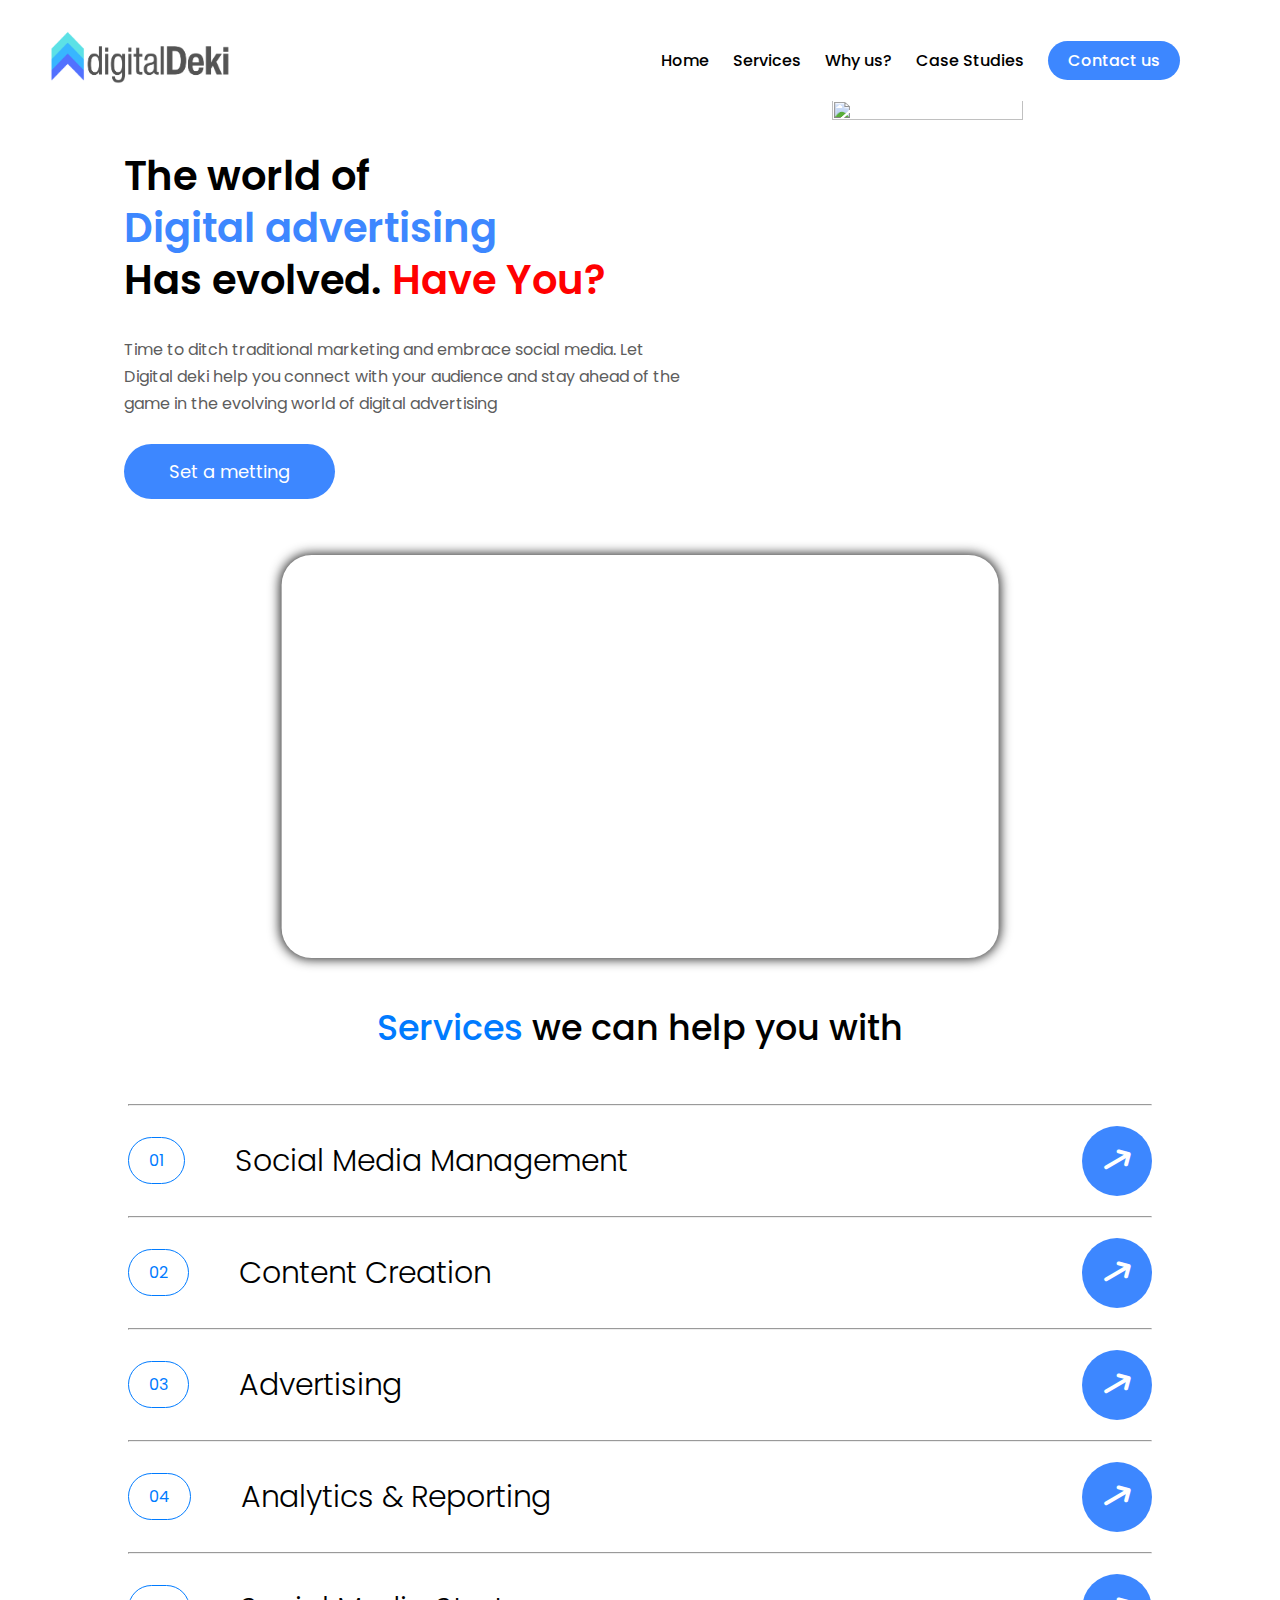
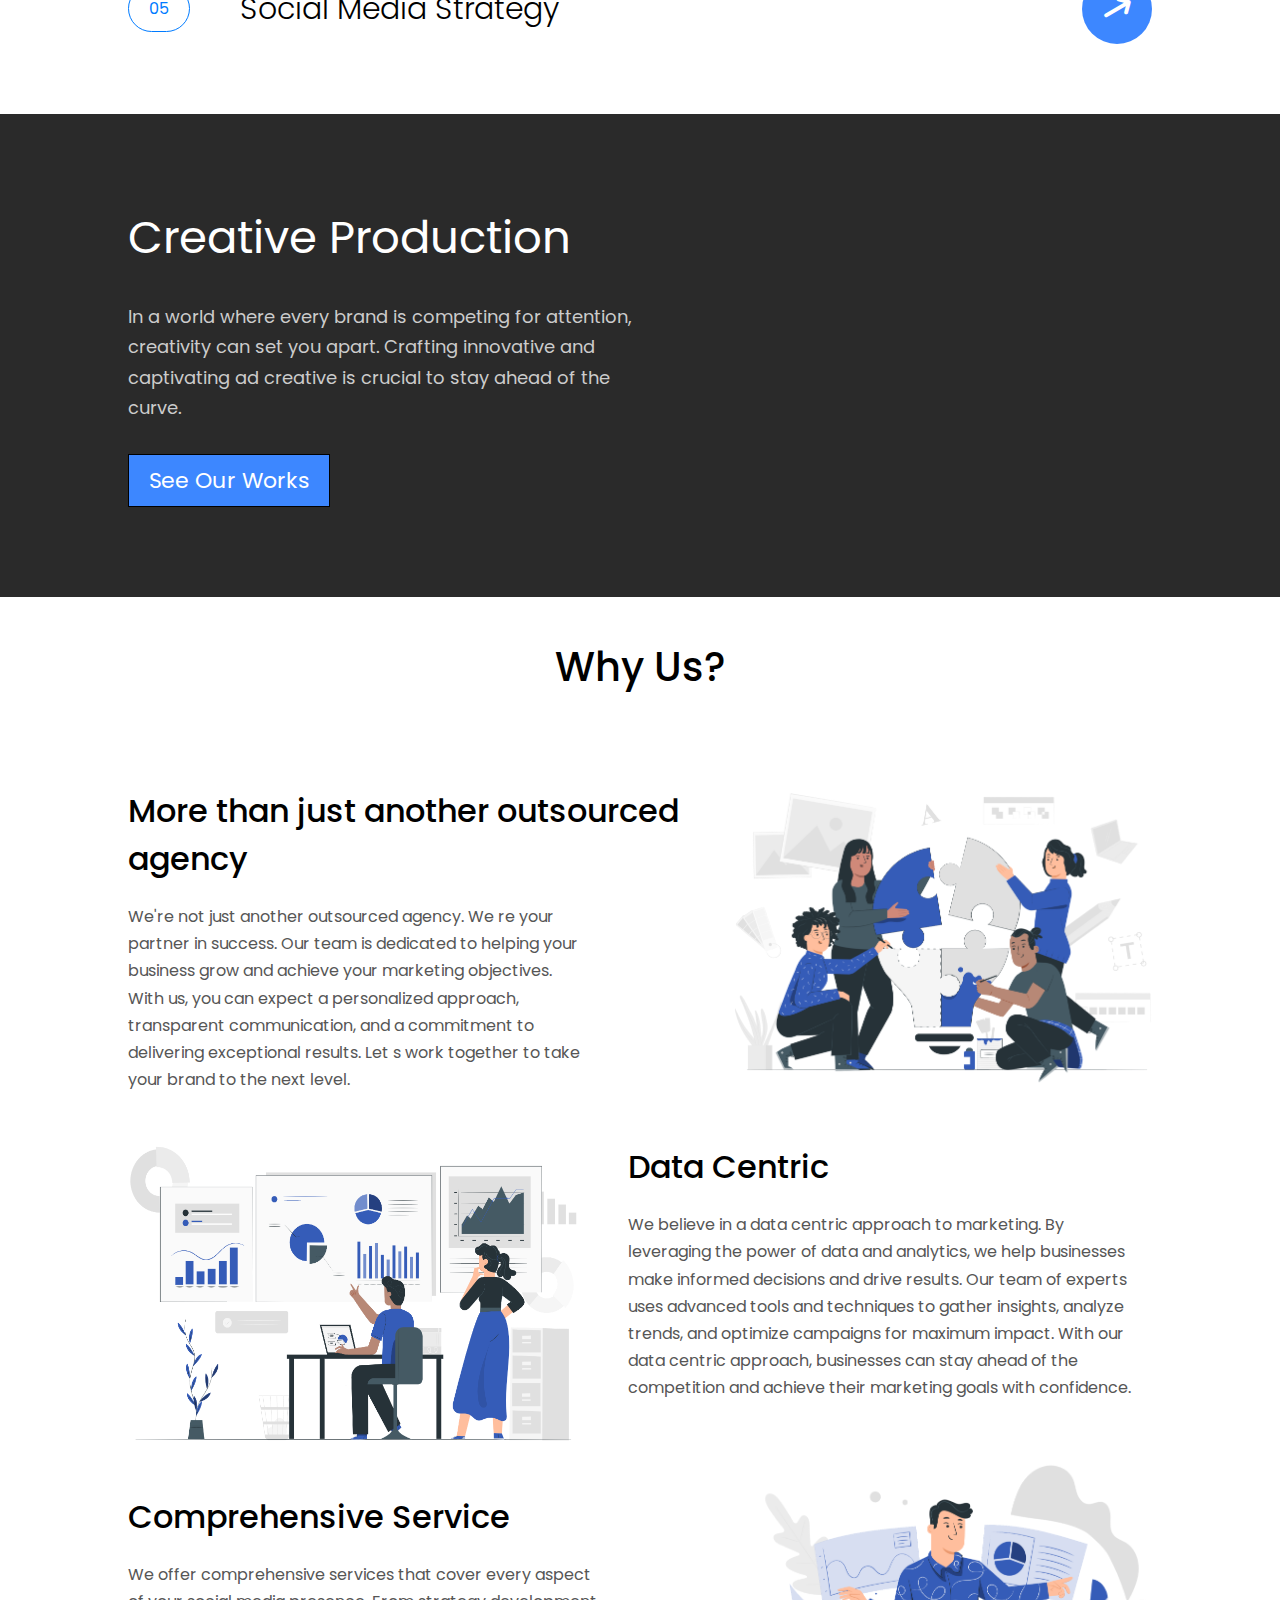
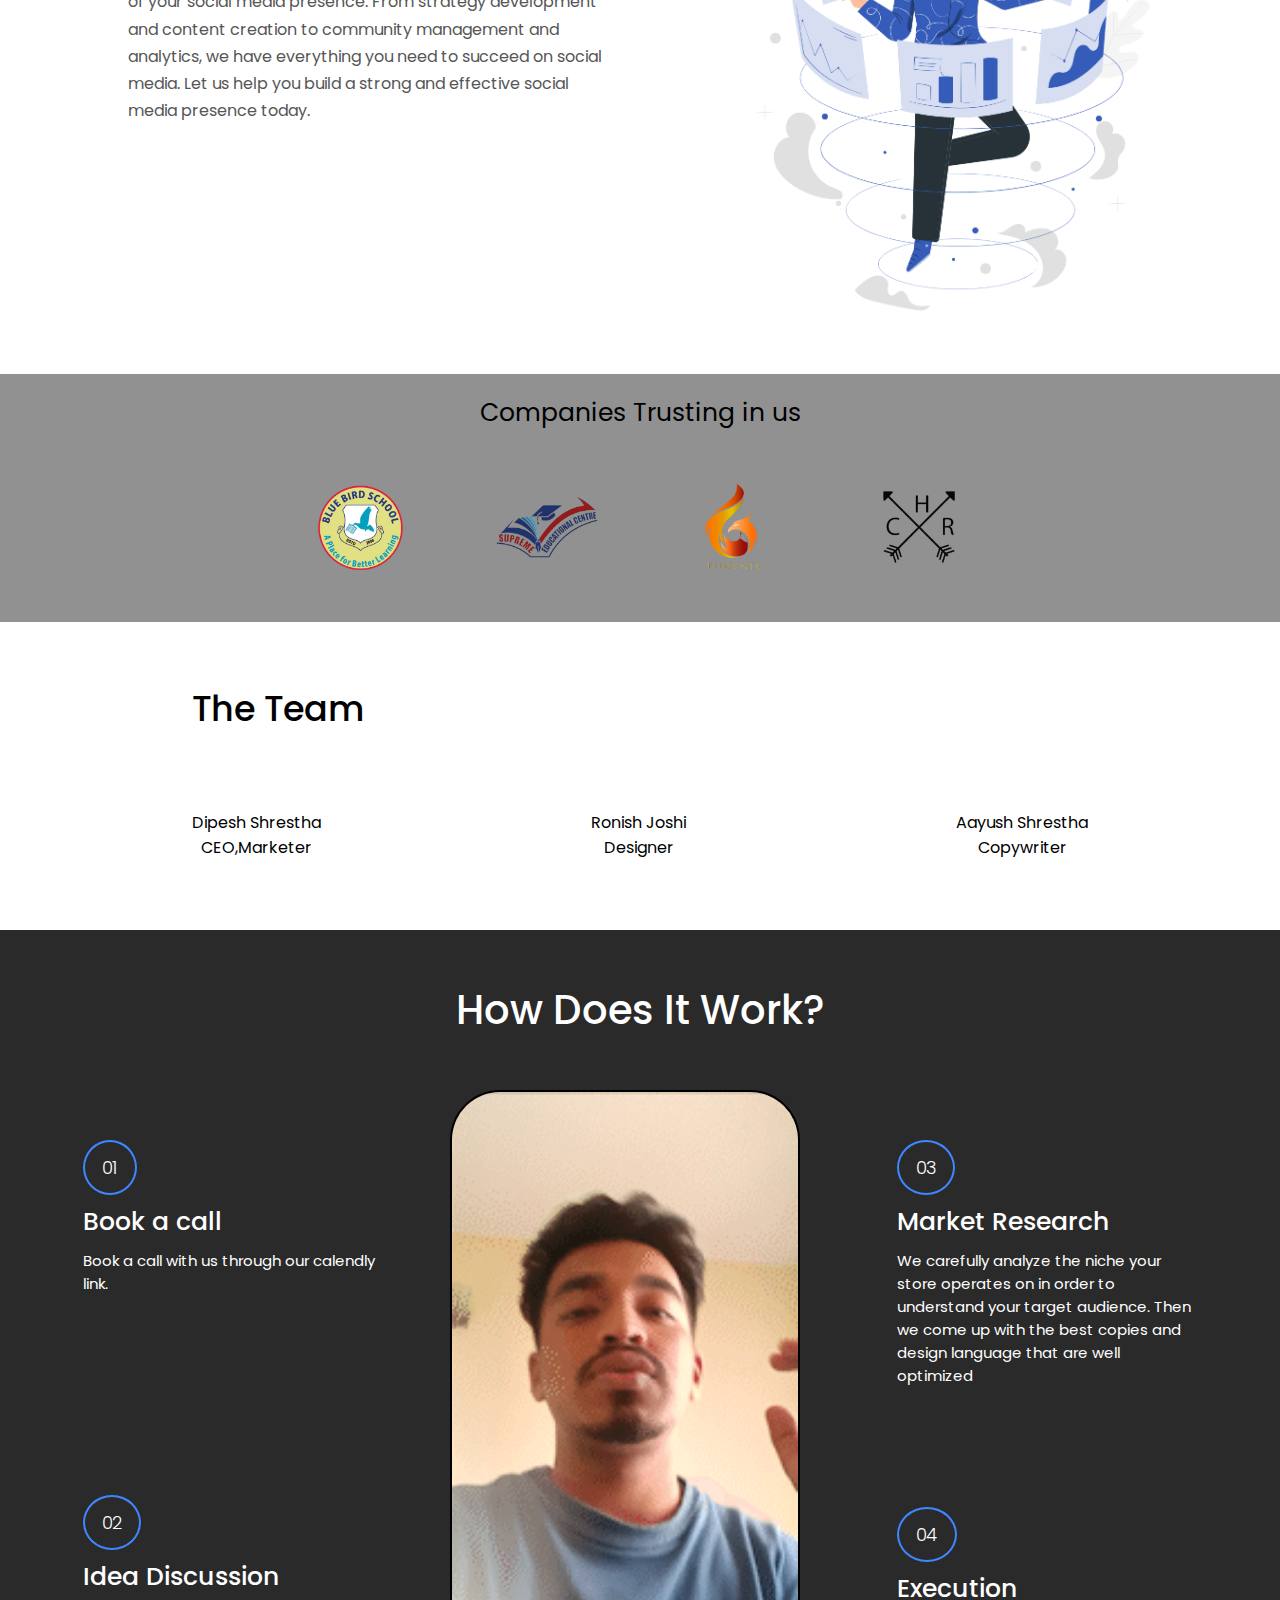
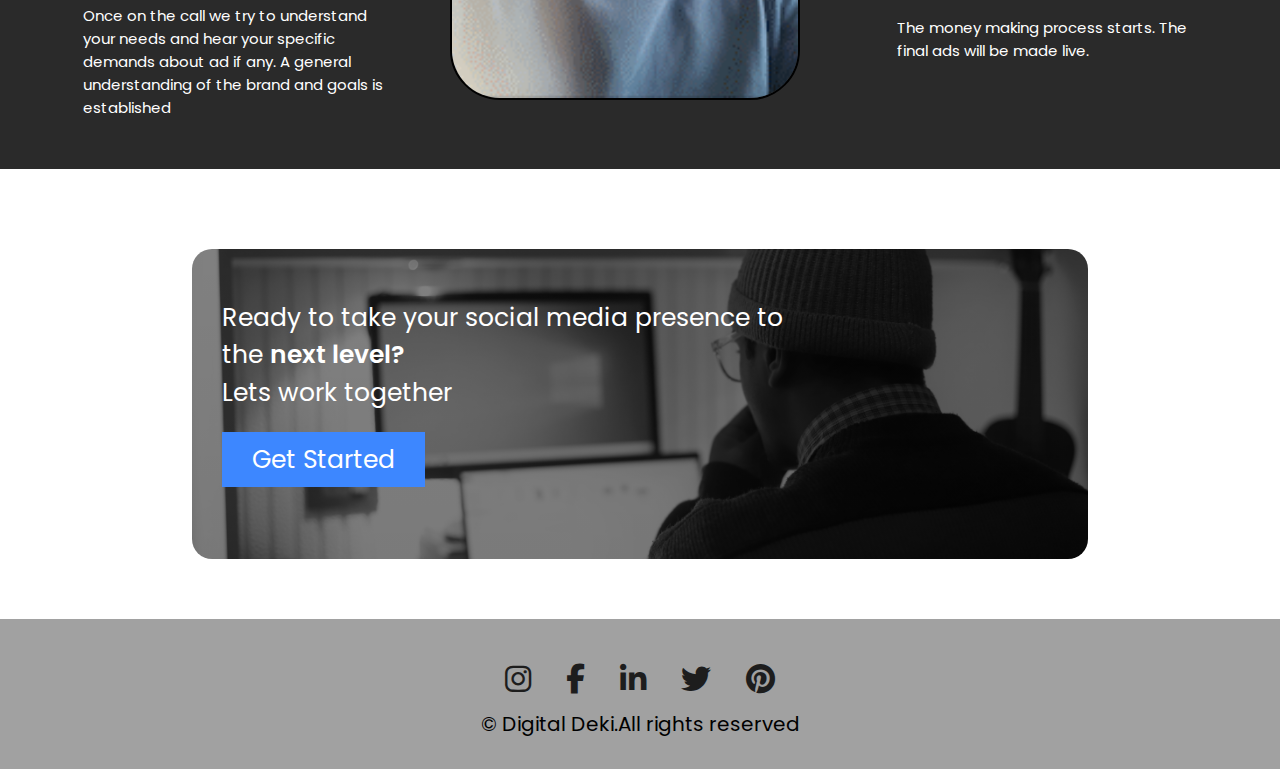
==== index.html @ 977d76d1 "Initial commit" ====
<!DOCTYPE html>
<html lang="en">
<head>
    <meta charset="UTF-8">
    <meta http-equiv="X-UA-Compatible" content="IE=edge">
    <meta name="viewport" content="width=device-width, initial-scale=1.0">
    <link rel="stylesheet" href="style.css">
    <link rel="preconnect" href="https://fonts.googleapis.com">
<link rel="preconnect" href="https://fonts.gstatic.com" crossorigin>
<link href="https://fonts.googleapis.com/css2?family=Poppins:wght@100;200;300;400;500;600;700;800;900&display=swap" rel="stylesheet">
<link rel="stylesheet" href="https://cdnjs.cloudflare.com/ajax/libs/font-awesome/6.3.0/css/all.min.css">
    <title>Document</title>  
    <script src="https://kit.fontawesome.com/a076d05399.js" crossorigin="anonymous"></script>  
</head>
<body>
    <script>
        function myFunction() {
  // Get the checkbox
  var checkBox = document.getElementById("check");
  // Get the output text
  var text = document.getElementById("navtext");
  var icon = document.getElementById("icon")

  // If the checkbox is checked, display the output text
  if (checkBox.checked == true){
    text.style.transition ="1s";
    text.style.display = "block";
    icon.className="fa-solid fa-xmark fa-lg";
  } else {
    text.style.display = "none";
    icon.className="fas fa-bars";
  }
}
    </script>
            <nav>
                <a href="index.html"><img src="deki-logo.png" alt="" width="200px"></a>
                <div class="navcontents" id="navtext">
                    <a href="index.html">Home</a>
                    <a href="services.html">Services</a>
                    <a href="#whyuss">Why us?</a>
                    <a href="casestudy.html">Case Studies</a>
                    <a href="contactus.html" id="contact">Contact us</a>
                </div>
                <input type="checkbox" id="check" onclick="myFunction()">
                <label for="check" class="checkbtn">
                    <i class="fas fa-bars" id="icon"></i>
                </label>
             </nav>
    <!-- hero  -->
    <section class="hero">

         <!-- herocontents  -->
         <div class="herocontents">
            <div class="herotext">
                <h1>The world of <br> <span class="blue">Digital advertising</span> <br>Has evolved. <span id="break">Have You?</span></h1>
                <p>Time to ditch traditional marketing and embrace social media. Let
                    Digital deki help you connect with your audience and stay ahead of
                    the game in the evolving world of digital advertising</p>
                <a href="contactus.html" id="button">Set a metting</a>
            </div>
            <img src="laptop.JPG" alt="">
         </div>
    </section>

        <!-- services  -->

    <section class="services">
        <div class="video-container">
            <iframe width="560" height="315" src="https://www.youtube.com/embed/32E2ivNysis" title="YouTube video player" frameborder="0" allow="accelerometer; autoplay; clipboard-write; encrypted-media; gyroscope; picture-in-picture; web-share" allowfullscreen></iframe>
        </div>
        <h3><span>Services </span>we can help you with</h3>

        <hr>
        <div class="list">
            <div class="number">01</div>
            <span>Social Media Management</span>
            <a href="services.html"><i class="fa-solid fa-arrow-right-long"></i></a>
        </div>

        <hr>
        <div class="list">
            <div class="number">02</div>
            <span>Content Creation</span>
            <a href="services.html"><i class="fa-solid fa-arrow-right-long"></i></a>
        </div>

        <hr>
        <div class="list">
            <div class="number">03</div>
            <span>Advertising</span>
            <a href="services.html"><i class="fa-solid fa-arrow-right-long"></i></a>
        </div>

        <hr>
        <div class="list">
            <div class="number">04</div>
            <span>Analytics & Reporting</span>
            <a href="services.html"><i class="fa-solid fa-arrow-right-long"></i></a>
        </div>

        <hr>
        <div class="list">
            <div class="number">05</div>
            <span>Social Media Strategy</span>
            <a href="services.html"><i class="fa-solid fa-arrow-right-long"></i></a>
        </div>
    </section>

    <!-- creativeproduction  -->
    <section class="creativebox">
        <div class="creativeproduction">
            <div class="creativetext">
                <h2>Creative Production</h2>
                <p>In a world where every brand is competing for attention,
                    creativity can set you apart. Crafting innovative and
                    captivating ad creative is crucial to stay ahead of the curve.
                </p>
                <a href="casestudy.html" id="whyuss">See Our Works</a>
            </div>
        </div>

    </section>

    <!-- why us  -->

    <section class="whyus">
        <h3>Why Us?</h3>

        <div class="whybox whybox-1">
            <div class="text">
                <h2>More than just another outsourced agency</h2>
                <p>We're not just another outsourced agency. We re your
                    partner in success. Our team is dedicated to helping your
                    business grow and achieve your marketing objectives. With
                    us, you can expect a personalized approach, transparent
                    communication, and a commitment to delivering
                    exceptional results. Let s work together to take your brand to
                    the next level.</p>
            </div>
            <img src="why1.jpg" alt="">

        </div>

        <div class="whybox whybox-2">
            <img src="why2.jpg" alt="">
            <div class="text">
                <h2>Data Centric</h2>
                <p> We believe in a data centric approach to marketing. By
                    leveraging the power of data and analytics, we help
                    businesses make informed decisions and drive results. Our
                    team of experts uses advanced tools and techniques to
                    gather insights, analyze trends, and optimize campaigns for
                    maximum impact. With our data centric approach,
                    businesses can stay ahead of the competition and achieve
                    their marketing goals with confidence.</p>
            </div>
        </div>


        <div class="whybox whybox-3">
            <div class="text">
                <h2>Comprehensive Service</h2>
                <p> We offer comprehensive services that cover every aspect of
                    your social media presence. From strategy development
                    and content creation to community management and
                    analytics, we have everything you need to succeed on
                    social media. Let us help you build a strong and effective
                    social media presence today.</p>
            </div>
            <img src="why3.jpg" alt="">

        </div>

    </section>

<!-- companies  -->
    <section class="companybox">
        <class class="companies">
            <h3>Companies Trusting in us</h3>
            <div class="companyimg">
                <img src="bluebird.jpg" alt="">
                <img src="supreme.jpg" alt="">
                <img src="phoenix.jpg" alt="">
                <img src="crh.jpg" alt="">
            </div>
        </class>
    
    </section>

    <!-- team  -->

    <section class="team">
        <h3>The Team</h3>
        <div class="teamimg">

            <div class="photo">
                <div class="teamdescription">
                    <img src="dipesh.jpg" alt="">
                    <p>Dipesh Shrestha<span>CEO,Marketer</span></p>
                </div>
            </div>

            <div class="photo">
                <div class="teamdescription">
                    <img src="ronish.jpg" alt="">
                    <p>Ronish Joshi<span>Designer</span></p>             
                </div>
            </div>

            <div class="photo">
                <div class="teamdescription">
                    <img src="aayush.jpg" alt="">
                    <p>Aayush Shrestha<span>Copywriter</span></p>     
                </div>
            </div>
        </div>
    </section>

    <!-- Deki designs  -->

    <!-- <section class="dekidesigns">
        <h2>Deki <span>Designs</span></h2>
        <div class="designs">
            <svg width="100%" viewBox="0 0 1512 547" fill="none" xmlns="http://www.w3.org/2000/svg">
                <rect x="1141.34" y="307.572" width="235.968" height="239.223" rx="17.901" fill="#D9D9D9"/>
                <rect x="871.792" y="307.777" width="235.968" height="239.223" rx="17.901" fill="#D9D9D9"/>
                <rect x="871.792" width="506.111" height="292.926" rx="17.901" fill="#D9D9D9"/>
                <rect x="519.267" width="307.572" height="546.795" rx="50.4484" fill="#D9D9D9"/>
                <rect x="134" y="340.12" width="340.12" height="206.676" rx="37.4294" fill="#D9D9D9"/>
                <rect x="134" y="14.6465" width="340.12" height="292.926" rx="37.4294" fill="#D9D9D9"/>
                </svg>                        
        </div>
    </section> -->

    <!-- how does it work  -->

    <section class="process">
        <div class="processbox">
            <h2>How Does It Work?</h2>
            <div class="innerbox">

                <div class="processwrap">
                    <div class="textbox">
                        <h3>01</h3>
                        <h1>Book a call</h1>
                        <p>Book a call with us through our calendly link.</p>
                    </div>
                    <div class="textbox textbox-2">
                        <h3>02</h3>
                        <h1>Idea Discussion</h1>
                        <p>Once on the call we try to understand 
                            your needs and hear your specific demands           
                            about ad if any. A general understanding                        
                            of the brand and goals is established</p>
                    </div>
                </div>

                <div class="video">
                    <img src="vid.gif" alt="">
                 </div>

                 <div class="processwrap processwrap-2">
                    <div class="textbox">
                        <h3>03</h3>
                        <h1>Market Research</h1>
                        <p>We carefully analyze the niche your store
                            operates on in order to understand your
                            target audience. Then we come up with the
                            best copies and design language that are
                            well optimized</p>
                    </div>
                    <div class="textbox textbox-2">
                        <h3>04</h3>
                        <h1>Execution</h1>
                        <p>The money making process starts. 
                            The final ads will be made live.</p>
                    </div>
                </div>
            </div>
        </div>

    </section>

    <section class="getstarted">
        <div class="getstarted-in">
            <h5>Ready to take your social media presence to <br>the <span>next level?</span>  <br>Lets work together</h5>
            <a href="contactus.html">Get Started</a>
        </div>
            
    </section>

    <footer>
        <div class="icons">
            <a href="https://www.instagram.com/digitaldeki/" target="_blank"><i class="fa-brands fa-instagram"></i></a>
            <a href="https://www.facebook.com/digitaldeki2022/"target="_blank"><i class="fa-brands fa-facebook-f"></i></a>
            <a href="https://www.linkedin.com/company/digitaldeki/" target="_blank"><i class="fa-brands fa-linkedin-in"></i></a>
            <a href="https://twitter.com/DigitalDeki" target="_blank"><i class="fa-brands fa-twitter"></i></a>
            <a href="https://pin.it/6ydnabo" target="_blank"><i class="fa-brands fa-pinterest"></i></a>     
        </div>
        <p>© Digital Deki.All rights reserved</p>
    </footer>

    
</body>
</html>
---- style.css ----
*,html,body{
    padding: 0px;
    margin: 0px;
    box-sizing: border-box;
    font-family: 'Poppins', sans-serif;
}
h1{
    font-size: 47px;
    font-weight: 600;
}
/* hero  */
.hero{
    background-color: rgb(255, 255, 255);
    width: 100%;
    padding-bottom: 120px;
}
nav{
    display: flex;
    align-items: center;
    padding: 30px 0px 10px 0px;
    position: fixed;
    background-color: rgb(255, 255, 255);
    width: 100%;
    z-index: 1;

}
nav img{
    margin-left: 50px;
    width: 180px;
}
.navcontents{
    margin-left: auto;
    margin-right: 100px;
}
.navcontents a {
    color: black;
    text-decoration: none;
    margin-left: 20px;
    font-weight: 500;
}
#contact{
    background-color: rgb(61, 135, 255);
    color: white;
    font-weight: 500;
    padding: 8px 20px;
    border-radius: 20px;
}
.checkbtn
{
    font-size: 30px;
    color: black;
    margin-left: auto;
    line-height: 80px;
    margin-right: 40px;
    cursor: pointer;
    display: none;

  
}
#check{
    display: none;
}
  
@media (max-width: 900px)
{ 
    nav
    {
        padding: 0px;
        margin: 0px;
    }
    .checkbtn{
        display: block;
    }
    .navcontents{
        position: fixed;
        width: 100%;
        background-color: rgb(61, 135, 255);;
        top: 80px;
        text-align: center;
        z-index: 1;
        transition: all 1s;
        display: none;
        height: 100vh;
        transition: 0.5s ease;

    }
    nav .navcontents a 
    {
        display: block;
        font-size: 20px;
        margin-top: 20px;
    }
}
/* herocontents  */
.hero
{
    padding-top: 150px;
}
.herocontents{
    color: black;
    /* margin-top: 80px; */
    width: 90%;
    margin-left: 50%;
    transform: translateX(-50%);
    padding-bottom: 50px;
    display: flex;
}
.herotext{
    width: 75%;
    margin-left: 60px;
}
.herocontents h1 
{
    line-height: 1.3;
}
.herotext h1 span{
    color: rgb(255, 0, 0);
}
.herotext h1 .blue
{
    color: rgb(61, 135, 255);
}
.herocontents p{
    margin-top: 30px;
    color: rgb(93, 93, 93);
    font-weight: 400;
    margin-bottom: 40px;
    width: 80%;
    line-height: 1.7;
}
.herotext #button{
    padding: 15px 45px;
    border-radius: 50px;
    font-size: 18px;
    /* background-color: rgb(40, 112, 188); */
    background-color: rgb(61, 135, 255);
    color: white;
    text-decoration: none;

}
.herocontents img{
    margin-left: auto;
    /* width: 700px; */
    width: 50%;
    height: auto;
    margin-right: -40px;
    margin-top: -50px;
    /* height: 280px; */
}

/* services */

.services{
    width: 80%;
    margin-left: 50%;
    transform: translateX(-50%);
    text-align: left;
    padding-bottom: 50px;
}
.video-container {
    position: relative;
    padding-bottom: 56.25%; /* 16:9 */
    height: 0;
    margin-top: -100px;
  }
  .video-container iframe {
    position: absolute;
    top: 0;
    left: 50%;
    transform: translateX(-50%);
    width: 70%;
    height: 70%;
    border-radius: 30px;
    box-shadow: 0px 0px 12px 1px #202020 ;
  }
.services h3
{
    margin-top:-130px;
    font-size: 35px;
    font-weight: 500;
    margin-bottom: 50px;
    text-align: center;
}
.services h3 span 
{
    color:rgb(0, 123, 255) ;
}
.services .list{
    display: flex;
    align-items: center;
}
.number{
    border: 1px solid rgb(0, 123, 255);
    border-radius: 50px;
    padding: 10px 20px;
    color: rgb(0, 123, 255);

}
.list{
    margin: 20px 0px;
}
.list span{
    padding: 10px;
    font-size: 30px;
    margin-left: 40px;
    font-weight: 300;
}
.list a{
    margin-left: auto;
    background: rgb(61, 135, 255);
    border-radius: 50px;
}
.list a:hover
{
    background-color: rgb(255, 71, 71);
    transform: rotate(30deg);
    transition: 0.5s;
}
.list i{
    color: white;
    font-size: 30px;
    padding: 20px;
    transform: rotate(-30deg);
}

/* creative production  */

.creativebox{
    background-color: rgb(42, 42, 42);
}
.creativeproduction{
    width: 80%;
    margin-left: 50%;
    transform: translateX(-50%);
    padding-bottom: 50px;
    display: flex;
    color: white;
    padding-top: 90px;
    padding-bottom: 100px;
}
.creativetext{
    width: 50%;
}
.creativebox h2
{
    font-size: 45px;
    font-weight: 400;
}
.creativetext p{
    padding-top: 30px;
    margin-bottom: 40px;
    color: #cccccc;
    line-height: 1.7;
    font-size: 18px;
}
.creativetext a{
    text-decoration: none;
    color: white;
    border: 1px solid black;
    padding: 10px 20px;
    background-color: rgb(61, 135, 255);
    margin-top: 20px;
    font-size: 22px;
}

/* whyus  */

.whyus{
    width: 80%;
    margin-left: 50%;
    transform: translateX(-50%);
    padding-bottom: 50px;
    color: black;
    padding-top: 40px;
    padding-bottom: 60px;
    text-align: center;
}
.whyus h3{
    font-size: 40px;
    font-weight: 500;
    margin-bottom: 40px;
}
.whyus h2{
    font-weight: 500;
    font-size: 32px;
}
.whyus p {
    color: rgb(86, 86, 86);
    line-height: 1.7;
}
.whybox-1 p{
    width: 80%;
}
.whybox-3 p{
    width: 80%;
}
.whybox,.whybox-2
{
    display: flex;
    margin-top: 40px;
}
.whybox .text 
{
    width: 60%;
    text-align: left;
    margin-top: 50px;
}
.whybox img{
    width: 400px;
    margin-top: 50px;
    margin-left: 30px;
}
.whybox-2{
    margin-top: 0px;
    text-align: left;
}
.whybox-2 img{
    width: 400px;
    margin-left: 0px;
}
.whybox-2 .text{
    margin-left: 200px;
}
.text p {
    margin-top: 20px;
}
.whybox-3 img
{
    margin-top: -20px;
}
/* companies  */
.companybox
{
    background-color: rgb(145, 145, 145);
    padding: 20px;
}
.companies
{
    text-align: center;
    display: block;
    width: 60%;
    margin-left: 50%;
    transform: translateX(-50%);
}
.companies h3{
    color: rgb(0, 0, 0);
    font-size: 25px;
    font-weight: 400;
}
.companyimg
{
    margin-top: 20px;
    display: flex;
    justify-content: space-around;
    
}
.companyimg img {
    width: 150px;
}

/* team  */

.team{
    width: 70%;
    margin-left: 50%;
    transform: translateX(-50%);
    margin-top: 60px;
}
.team h3{
    font-size: 35px;
    font-weight: 500;
    margin-bottom: 20px;
}
.teamimg{
    display: flex;
    justify-content: space-between;
    padding-top: 30px;
}

.team img {
    width: 250px;
    border-radius: 20px;
}
.team .photo
{
    text-align: center;
}
.team span 
{
    display: block;
}

/* Deki Designs  */

.dekidesigns{
    width: 80%;
    margin-left: 50%;
    transform: translateX(-50%);
    margin-top: 80px;
    text-align: center;
    padding-bottom: 100px;
}
.dekidesigns h2{
    font-size: 40px;
    font-weight: 500;
}

.dekidesigns span
{
    color: rgb(48, 103, 255);
}
.dekidesigns .designs{
    margin-top: 30px;
}

/* how does it work  */
.process
{
    background-color: rgb(42, 42, 42);
    color: white;
    padding: 50px;
    margin-top: 70px;

}
/* .processbox 
{
    width: 90%;
    margin-left: 50%;
    transform: translateX(-50%);
    width: 100%;
} */
.processbox h2{
    text-align: center;
    font-size: 40px;
    font-weight: 500;
}.innerbox
{
    display: flex;
    justify-content: space-around;
    margin-top: 100px;
}
.textbox
{
    width: 400px;
}
.textbox h3{
    border: 2px solid rgb(61, 135, 255);
    display: inline-block;
    border-radius: 50%;
    padding: 12px 17px;
    font-size: 18px;
    font-weight: 300;

}
.textbox h1{
    font-size: 25px;
    font-weight: 500;
    margin-top: 8px;
}
.textbox-2
{
    margin-top: 200px;
}
.processwrap-2 .textbox-2
{
    margin-top: 120px;
}
.processwrap-2
{
    margin-left: 30px;
}
.textbox p{
    font-size: 15px;
    margin-top: 8px;
}
.video img{
    width: 350px;
    height: 610px;
    border: 2px solid black;
    border-radius: 50px;
    margin-top: -50px;
}
/* getstarted  */
.getstarted
{
    margin-top: 80px;
}
.getstarted-in
{
    width: 70%;
    margin-left: 50%;
    transform: translateX(-50%);
    background-size: cover;
    background-repeat: no-repeat;
    background-position: center;
    padding: 50px 50px 140px 30px;
    margin-bottom: 60px;
    background-image: linear-gradient(to top, rgba(0, 0, 0, 0.522), rgba(0, 0, 0, 0.499)),
    url('bg-img.jpg');
    color: white;
    border-radius: 20px;
}
.getstarted-in h5
{
    font-weight: 400;
    font-size: 25px;
    padding-bottom: 30px;
    line-height: 1.5;
}
.getstarted-in span{
    font-weight: 600;
}
.getstarted-in a{
    text-decoration: none;
    background-color: rgb(61, 135, 255);
    color: white;
    padding: 10px 30px;
    font-size: 25px;
    font-weight: 400;
}

footer
{
    background-color: rgb(161, 161, 161);
    padding: 30px;
    text-align: center;
    font-size: 20px;
    color: black;
}
footer i{
    font-size: 30px;
    padding: 15px;
    color: rgb(29, 29, 29);
}
@media only screen and (max-width: 1428px) {
    .herotext h1
    {
        font-size: 40px;
    }

  }
  @media only screen and (max-width: 1335px) {
    .herocontents img{
        width: 45%;
        height: 40%;
    };
    .herotext p
    {
        width: 100%;
    }
    .whybox-1 img
    {
        width: 450px;
        height: 300px;
    }
    .whybox-2 img{
        width: 450px;
        height: 300px;
    }
    .whybox-2 .text{
        margin-left: 50px;
    }
    .whybox-2 .text p 
    {
        margin-right: 10px;
    }
    .whybox-3 .text
    {
        margin-top: 10px;
    }
    .textbox
    {
        width: 300px;
    }
    
.getstarted-in
{
    padding: 50px 50px 80px 30px;

}

  }
  @media only screen and (max-width: 1069px) {

    #break{
        display: block;
    }
    .herotext p
    {
        width: 100%;
    }
    .services h3 
    {
        margin-top:-90px;
    }
    .whybox img{
        width: 450px;
        height: 300px;
    }
    .whybox-3 img 
    {
        width: 400px;
        height: 400px;
    }
    .team img {
        width: 200px;
        border-radius: 20px;
    }
    .video img{
        width: 325px;
        height: 560px;
        margin-top: 40px;
    }

  }

@media only screen and (max-width: 1000px) {
.whybox .text
{
    font-size: 15px ;
}
.whybox h2
{
    font-size: 25px;
}

.whybox img {
    width: 360px;
    height: 255px;
}
.whybox-2 img {
    width: 380px;
    height: 230px;
}
.whybox-3 img 
{
    width: 300px;
    height: 350px;
}
.whybox-2 .text{
    margin-left: 30px;
}
.video img{
    width: 300px;
    height: 520px;
    margin-top: 40px;
}
.getstarted-in h5
{
    font-size: 18px;
}
.getstarted-in a
{
    font-size: 18px;
}
.services h3 
{
    margin-top: -50px;
}
}

@media only screen and (max-width: 1160px) {

    .textbox
    {
        width: 200px;
        margin-right: 10px;
    }

}



@media only screen and (max-width: 900px) {
    .whybox,.whybox-2
{
    flex-direction: column;
    align-items: center;
}
.whybox-1,.whybox-3{
    flex-direction: column-reverse;
}
.whybox .text 
{
    width: 100%;
    text-align: center;
}
.whybox .text p {
    text-align: left;
    width: 90%;
    margin-left: 50%;
    transform: translateX(-50%)
}

.team img {
    width: 180px;
}
.innerbox
{
    flex-direction: column;
    align-items: center;
    margin-top: 60px;
}
.textbox
{
    width: 80%;
    margin-left: 50%;
    transform: translateX(-50%);
    text-align: center;
}
.textbox-2
{
    margin-top: 60px;
}
.processwrap-2 .textbox-2
{
    margin-top: 60px;
}
.video img{
    width: 250px;
    height: 435px;
    margin-top: 40px;
}
}

@media only screen and (max-width: 795px) {

    .teamimg
    {
        flex-direction: column;
        
    }
    .team img{
        width: 210px;
        margin-top: 10px;
    }
    .team
    {
        margin-left: 60%;
    }
    .herocontents img{
        /* width: 40%;
        height: 35%; */
        margin-right: auto;
    }
    .herotext h1 
    {
        font-size: 30px;
    }
    .herotext 
    {
        width: 50%;
    }
    .herotext p 
    {
        font-size: 13px;
        width: 80%;
    }
    .companyimg img 
    {
        width: 100px;
    }
    .services h3 
    {
        font-size: 25px;
    }
    .list span 
    {
        font-size: 20px;
        font-weight: 400;
    }
    .teamdescription
    {
        display: flex;
        align-items: center;
    }
    .teamdescription span 
    {
        display: block;
        background-color: rgb(61, 135, 255);
        color: white;
    }
    .teamdescription p 
    {
        margin-left: 40px;
       
    }
    .processwrap-2  .textbox 
    {
        margin-top: 20px;
    }
}
@media only screen and (max-width: 685px) 
    {
        .herotext p 
        {
            width: 100%;
        }
        .herocontents
        {
            flex-direction: column-reverse;
            align-items: center;
        }
        .herotext
        {
            width: 100%;
            text-align: center;
            margin-left: 0px;
            transform: translateX(0%);
        }
        .herotext h1 br:nth-child(1)
        {
            display: none;
        }
        .herocontents img 
        {
            width: 70%;
        }
        .video-container iframe
        {
            width: 100%;
            height: 100%;
        }
        .services h3 
        {
            margin-top: 50px;
        }
        .team
        {
            margin-left: 50%;
        }
        .creativetext h2 
        {
            font-size: 35px;
        }
        .creativetext p 
        {
            font-size: 14px;
        }
        .creativetext a 
        {
            font-size: 18px;
        }
    
}
@media only screen and (max-width: 570px) {
    .companies h3 
    {
        font-size: 20px;
    }
    .companyimg img 
    {
        width: 70px;
    }

}
@media only screen and (max-width: 470px) {
    .services h3 
    {
        font-size: 19.5px;
    }
    .list  span 
    {
        font-size: 17px;
        margin-left: 5px;
    }
    .list i 
    {
        font-size: 15px;
    }
    .teamdescription p 
    {
        margin-left: 20px;
    }
    .teamdescription span 
    {
        padding: 5px;
    }
    .creativetext a 
    {
        font-size: 14px;
    }
}
@media only screen and (max-width: 415px) {
    .whybox img 
    {
        width: 300px;
        height: 200px;
    }
    .whybox-3 img 
    {
        width: 250px;
        height: 290px;
    }
    .teamimg .teamdescription
    {
        flex-direction: column;
    }
}
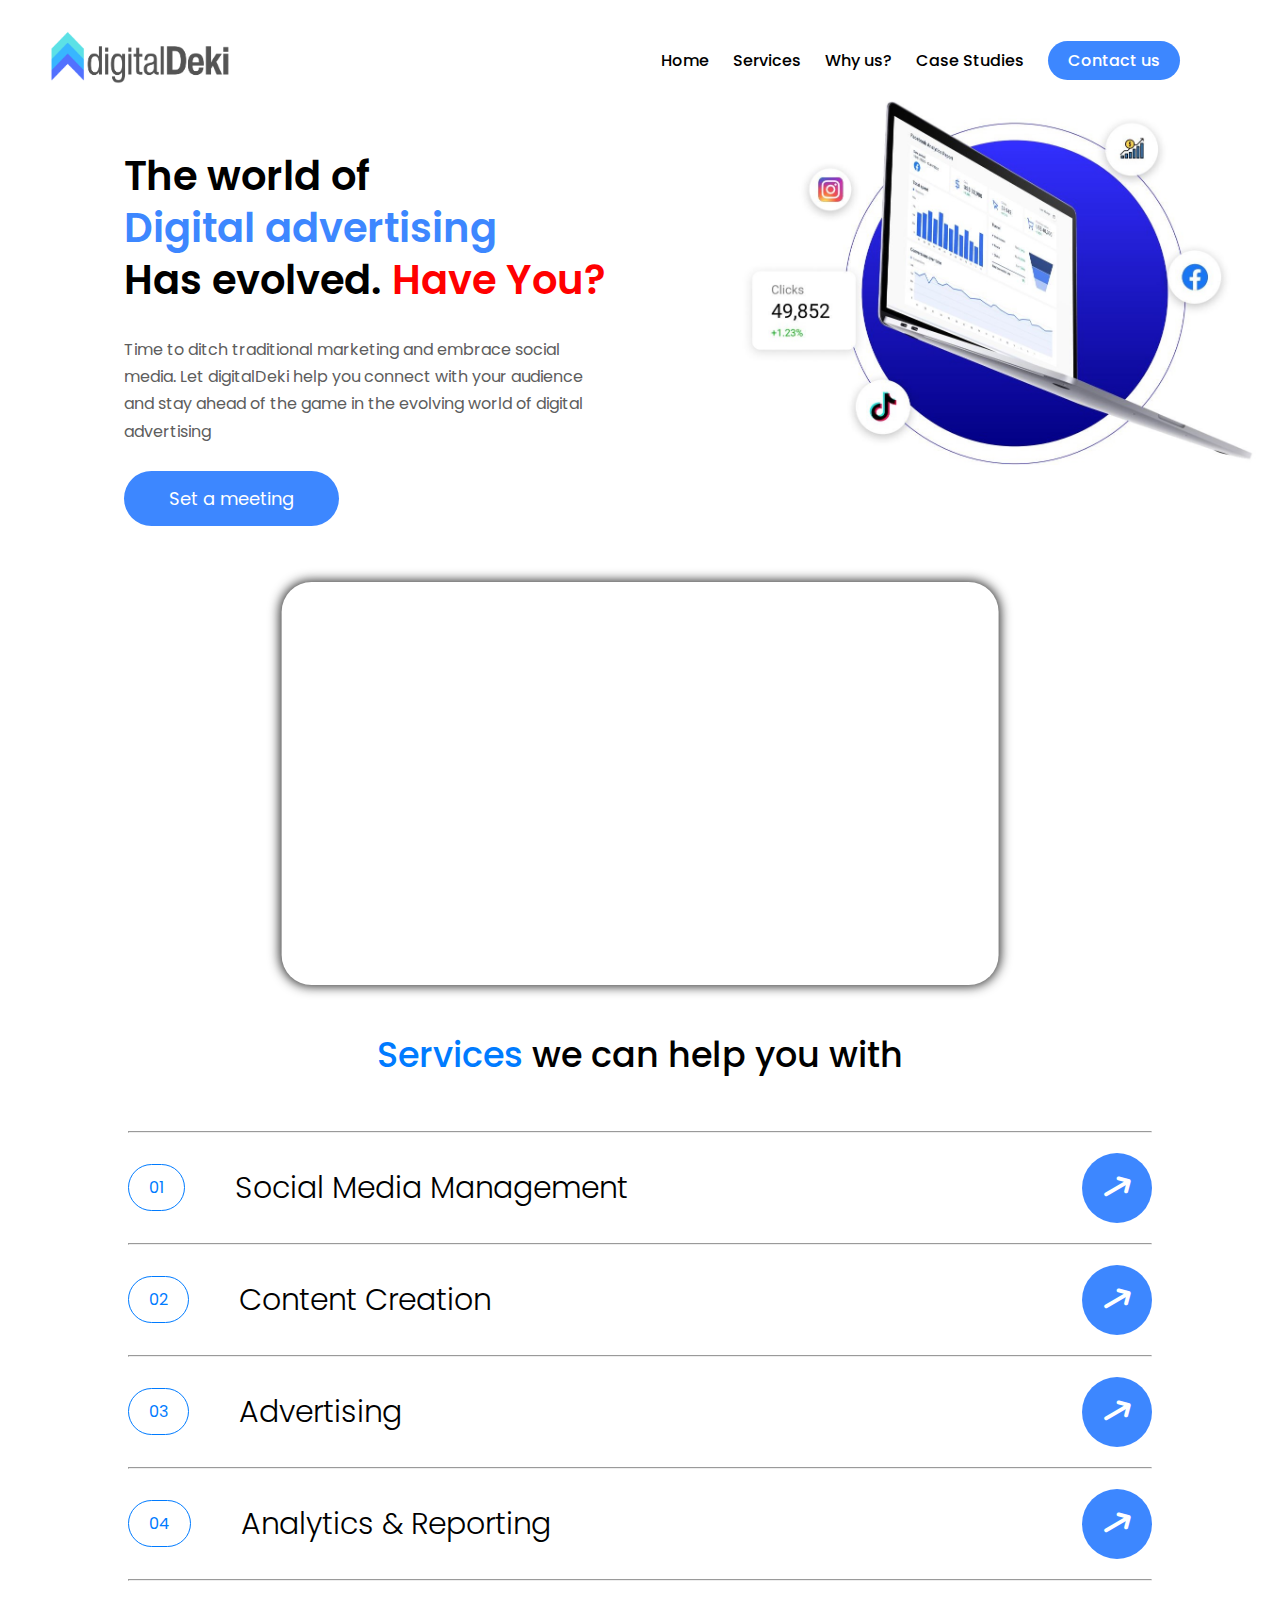
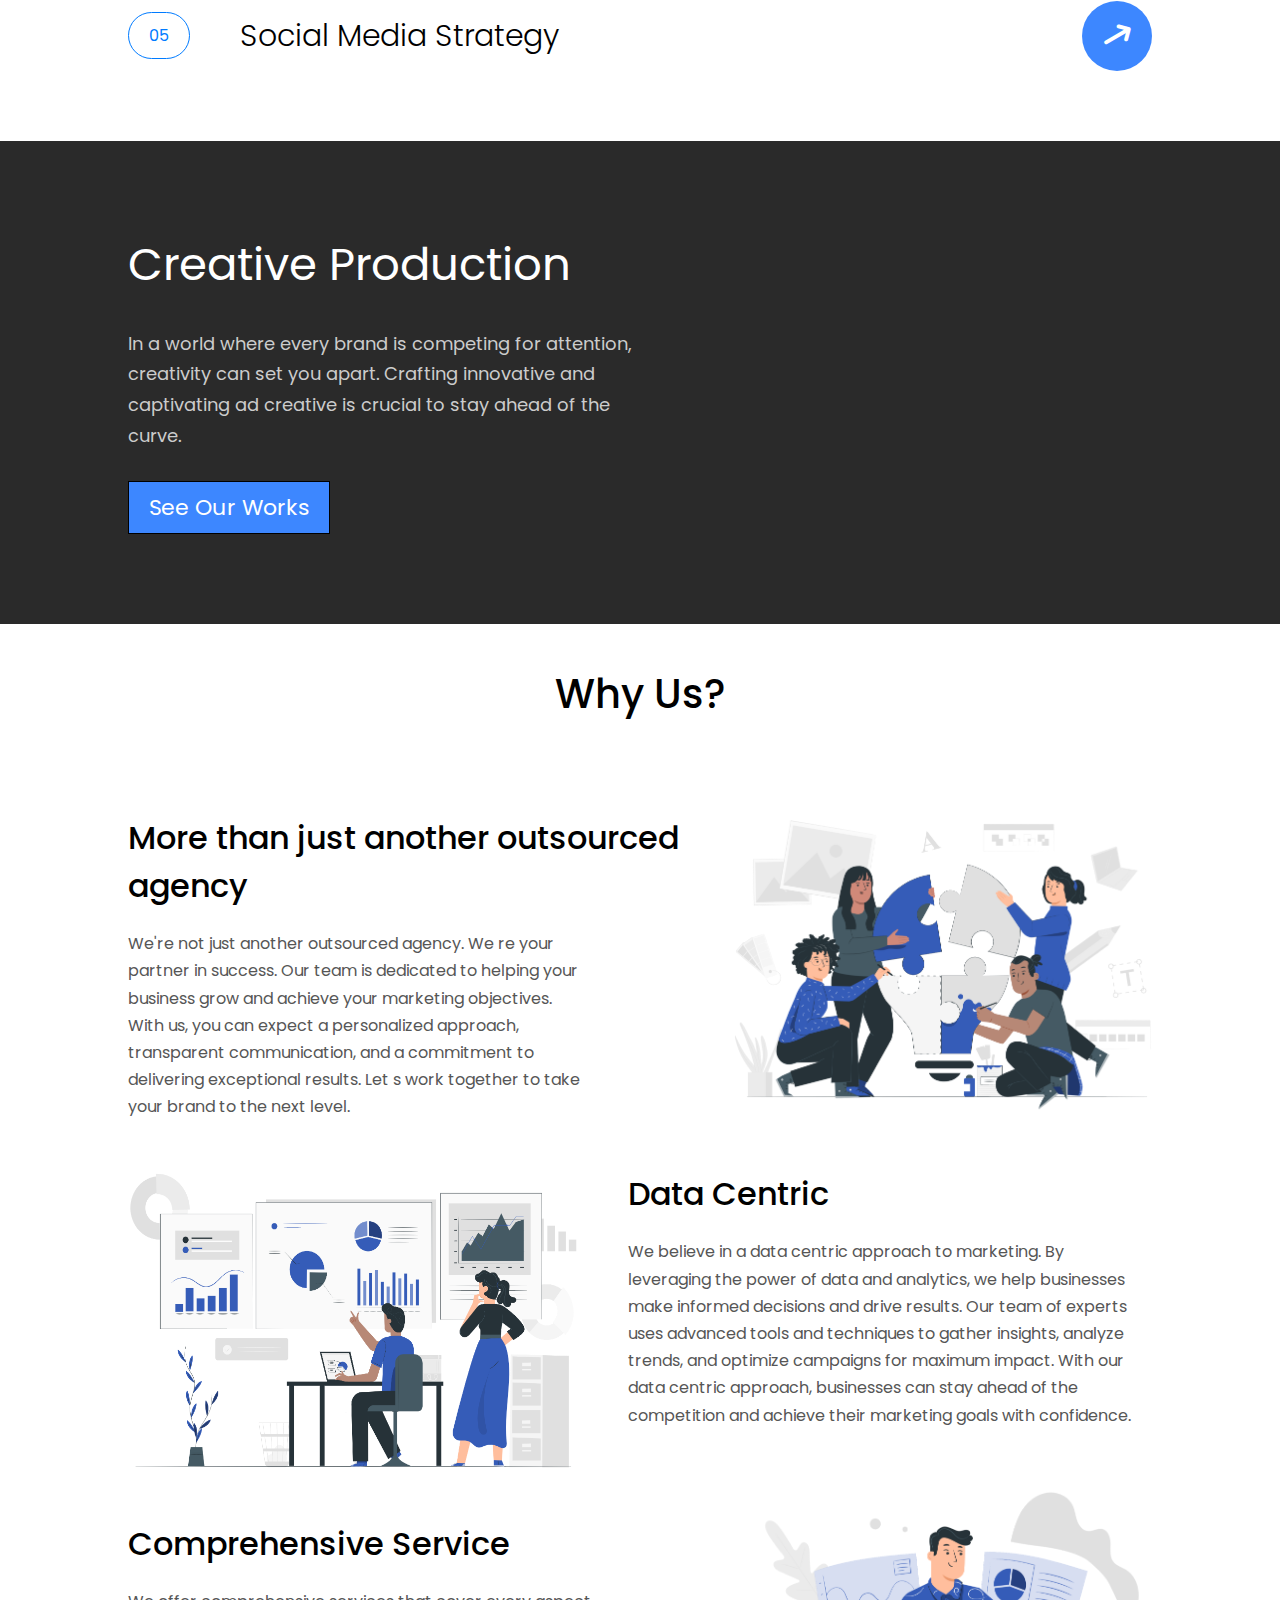
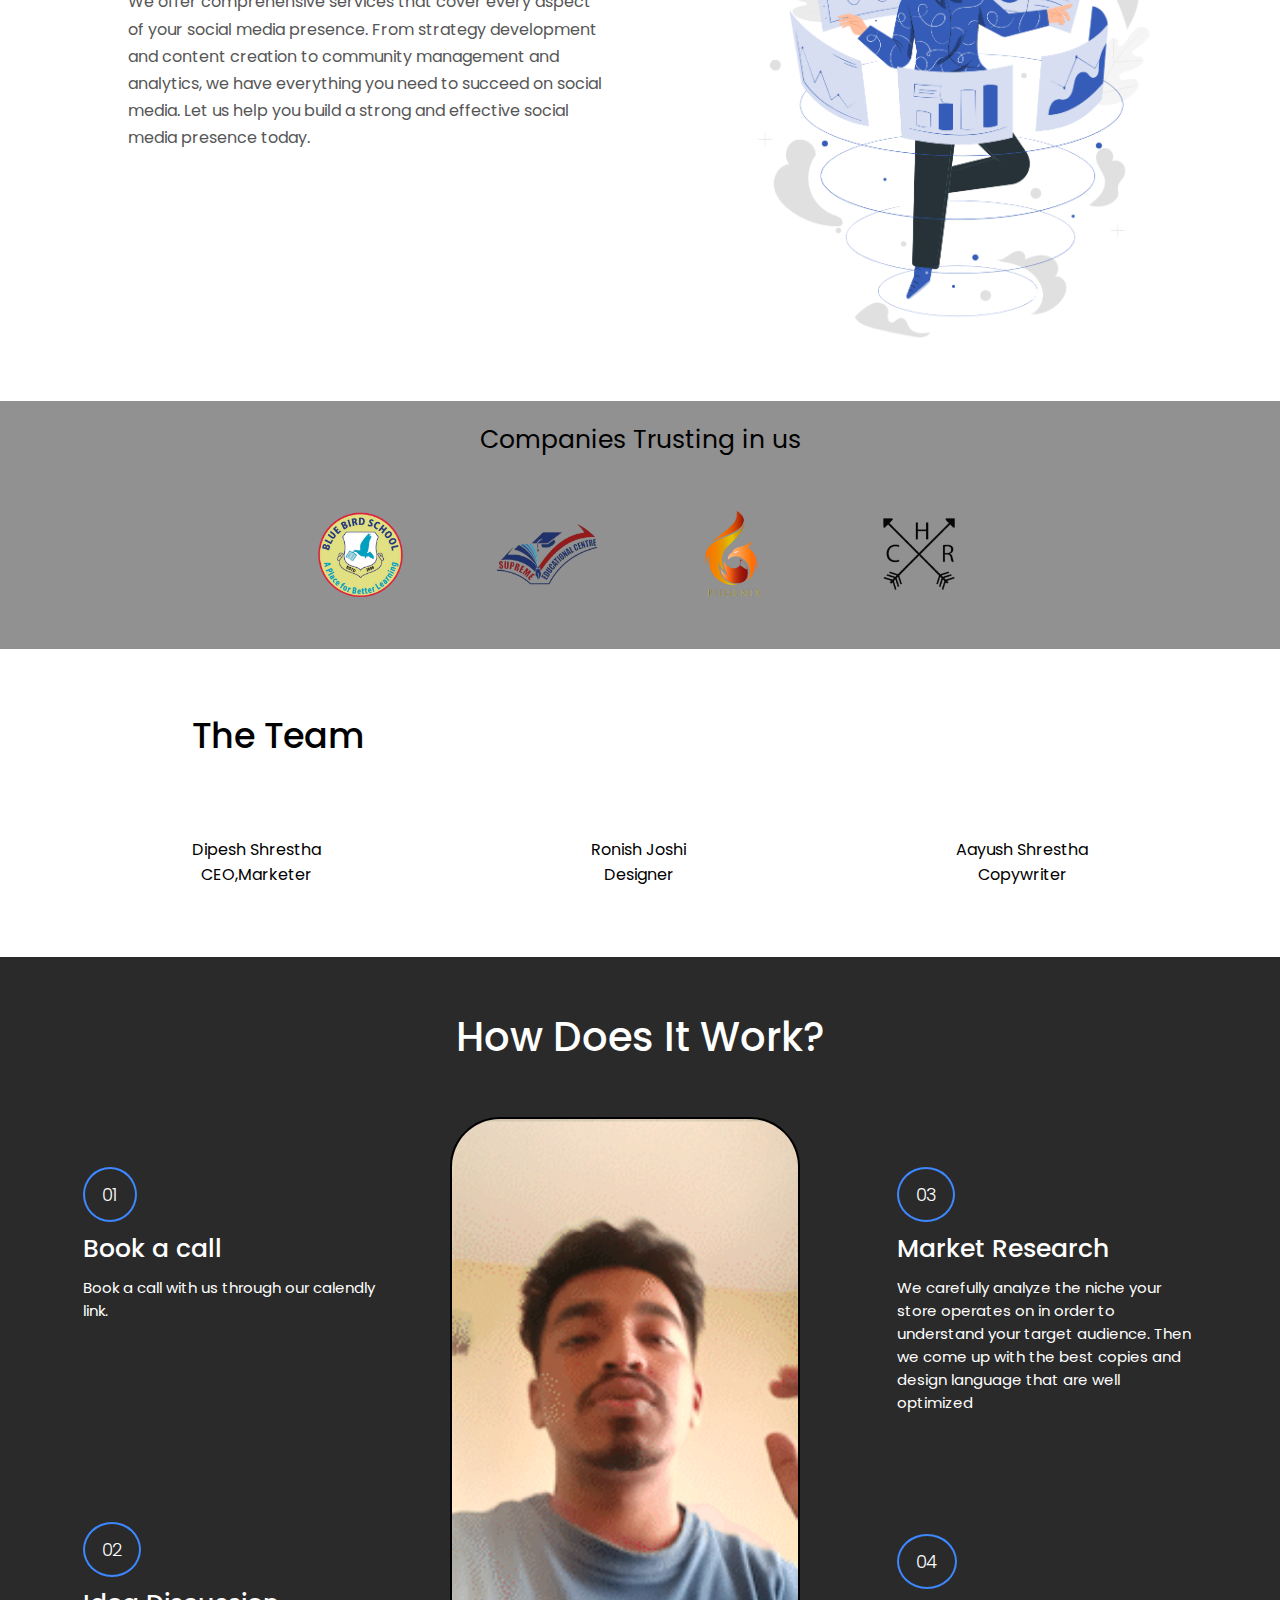
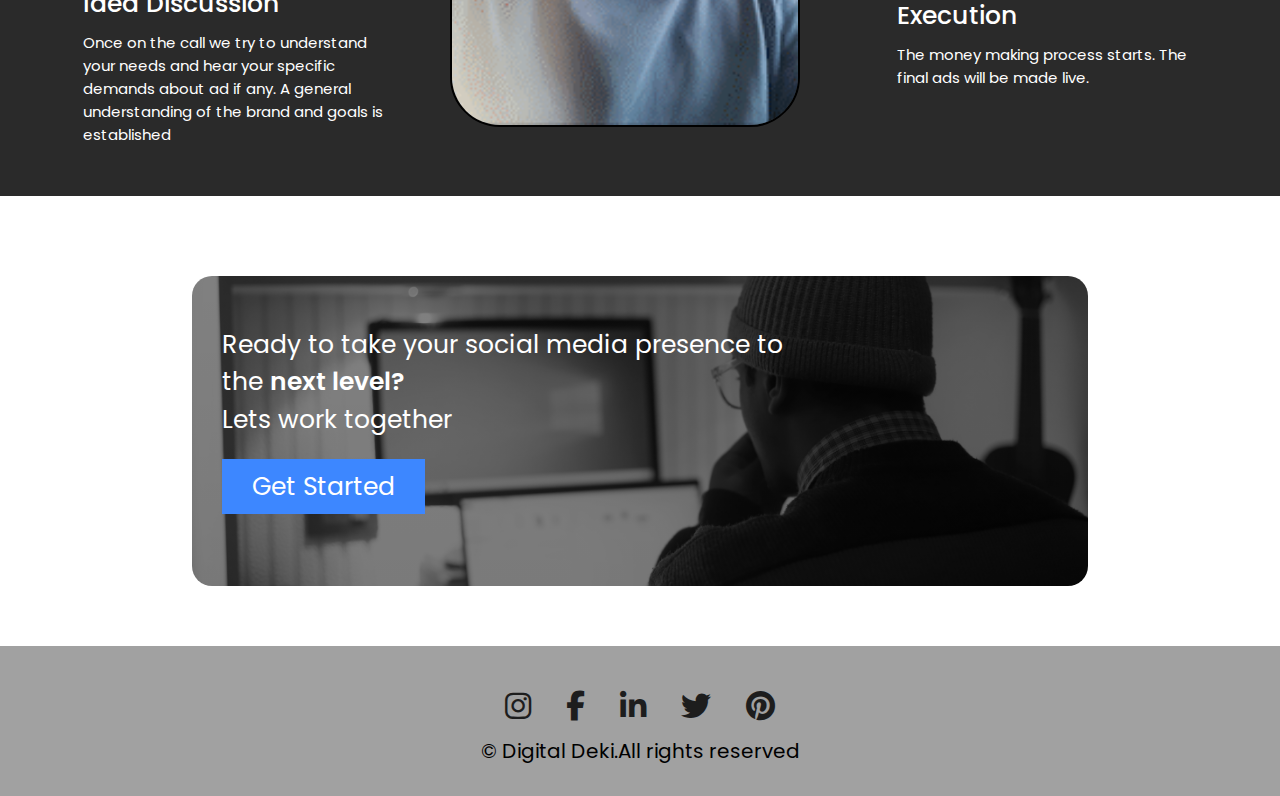
==== commit 5405dac3: "Update index.html" ====
--- a/index.html
+++ b/index.html
@@ -9,7 +9,8 @@
 <link rel="preconnect" href="https://fonts.gstatic.com" crossorigin>
 <link href="https://fonts.googleapis.com/css2?family=Poppins:wght@100;200;300;400;500;600;700;800;900&display=swap" rel="stylesheet">
 <link rel="stylesheet" href="https://cdnjs.cloudflare.com/ajax/libs/font-awesome/6.3.0/css/all.min.css">
-    <title>Document</title>  
+     <link rel="shortcut icon" type="image/png" href="icon.png">
+    <title>Digital Deki</title>  
     <script src="https://kit.fontawesome.com/a076d05399.js" crossorigin="anonymous"></script>  
 </head>
 <body>
@@ -54,11 +55,11 @@
             <div class="herotext">
                 <h1>The world of <br> <span class="blue">Digital advertising</span> <br>Has evolved. <span id="break">Have You?</span></h1>
                 <p>Time to ditch traditional marketing and embrace social media. Let
-                    Digital deki help you connect with your audience and stay ahead of
+                    digitalDeki help you connect with your audience and stay ahead of
                     the game in the evolving world of digital advertising</p>
-                <a href="contactus.html" id="button">Set a metting</a>
-            </div>
-            <img src="laptop.JPG" alt="">
+                <a href="contactus.html" id="button">Set a meeting</a>
+            </div>
+            <img src="laptop.jpg" alt="">
          </div>
     </section>
 
@@ -302,4 +303,4 @@
 
     
 </body>
-</html>+</html>
